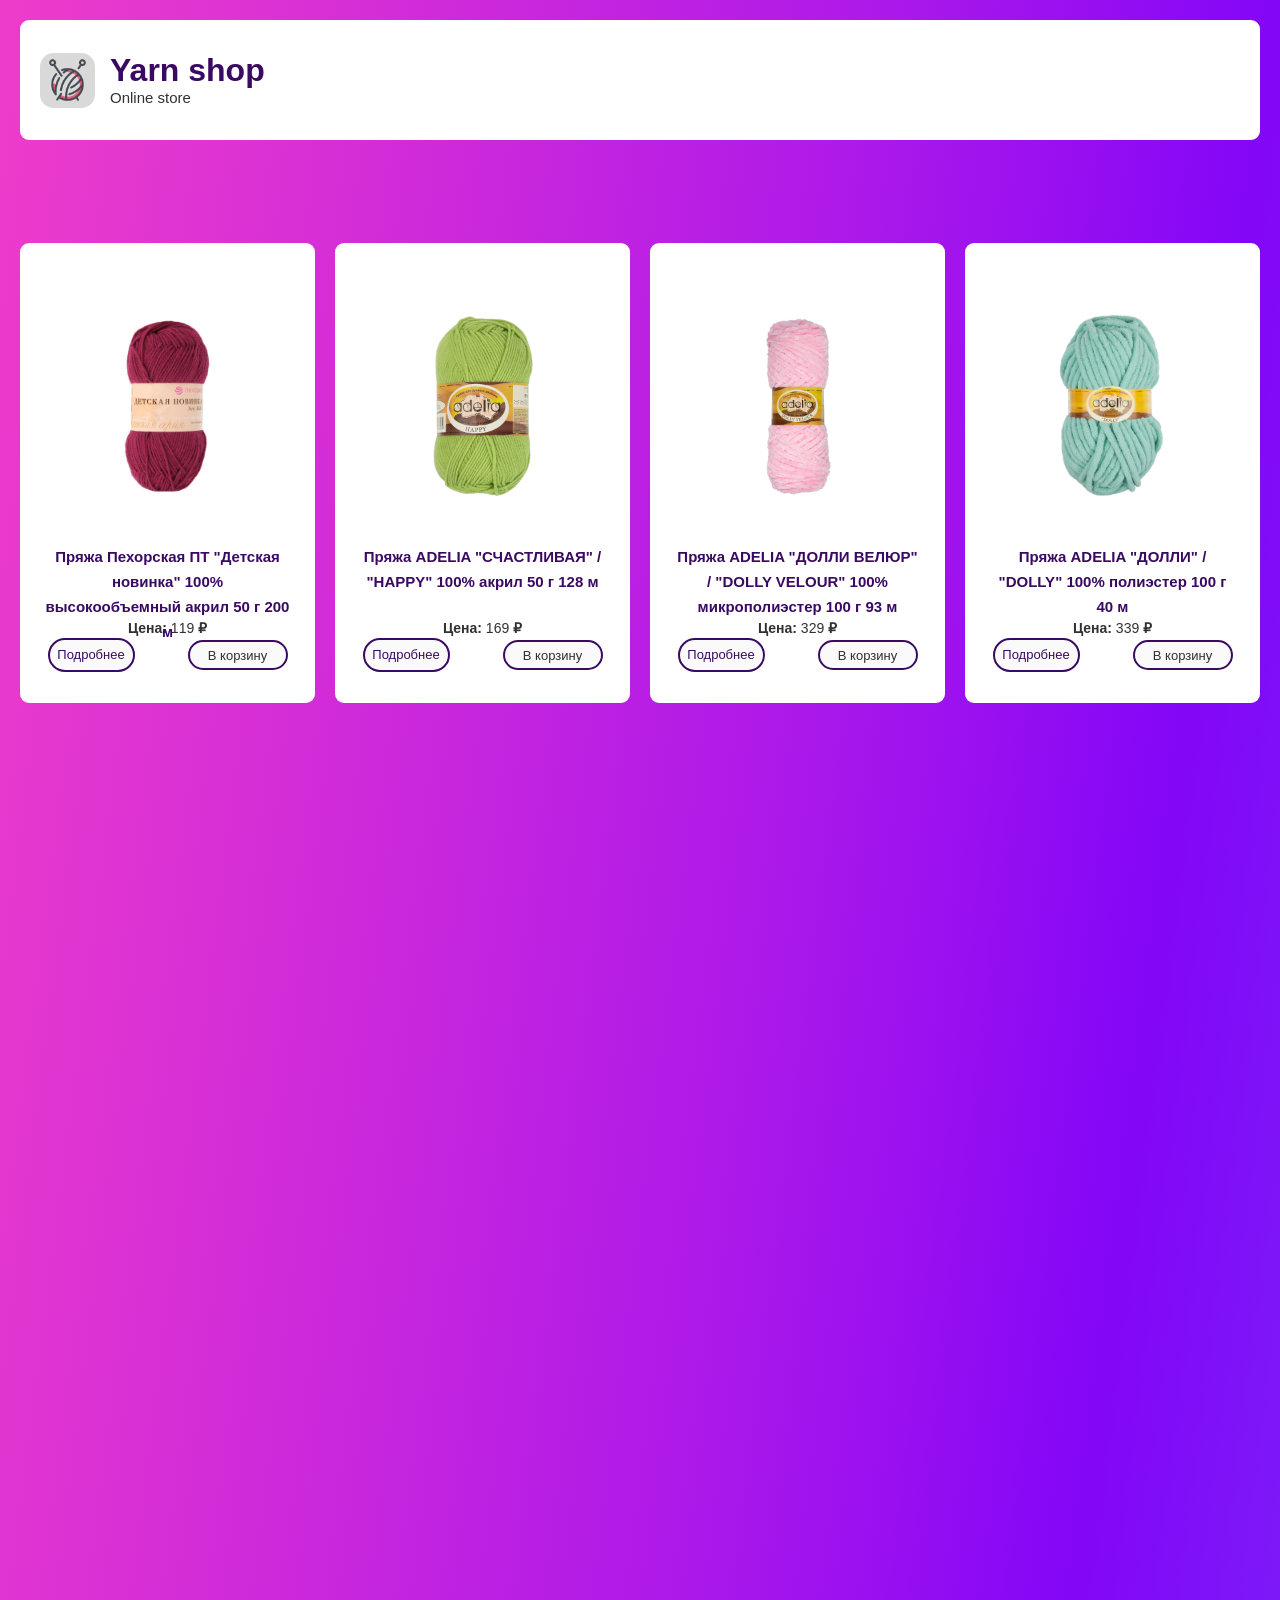
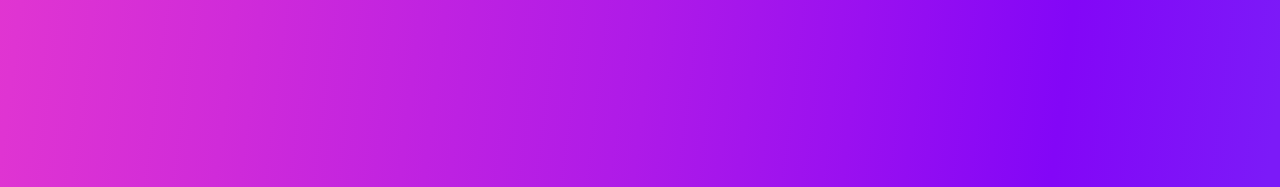
==== pages/index.html @ 64d44b90 "Initial project structure" ====
<!DOCTYPE html>
<html lang="en">
<head>
    <meta charset="UTF-8">
    <meta http-equiv="X-UA-Compatible" content="IE=edge">
    <meta name="viewport" content="width=device-width, initial-scale=1.0">
    <title>Yarn shop</title>
    <link href="style.css" rel="stylesheet">
    <script src="main/books.js"></script>
    <script src="script.js"></script>
</head>
<body>
<div class="main">
    <div class="header">
        <div class="header-content">
            <section class="logo">
                <img class="logo-img" src="../images/icon.svg" alt="Yarn shop" draggable="false">
                <div class="logo-text">
                    <h2 class="title-shop">Yarn shop</h2>
                    <p class="subtitle-logo">Online store</p>
                </div>
            </section>
            <section class="section-bag">
                <img class="bag-book" src="../images/cart.webp" alt="Cart" draggable="false">
            </section>
        </div>
    </div>

    <section class="book-page">
        <div class="main-content"></div>
    </section>
</div>
</body>
</html>
---- pages/style.css ----
:root {
    --background: linear-gradient(97.26deg, #ed3cca .49%, #df34d2 14.88%, #d02bd9 29.27%, #bf22e1 43.14%, #ae1ae8 57.02%, #9a10f0 70.89%, #8306f7 84.76%, #7c1af8 99.15%), linear-gradient(rgba(0, 0, 0, .05), rgba(0, 0, 0, .05));
    --color-title: #3a0a63;
    --border-accent: #3a0a63;
}

body {
    width: 1280px;
    margin: auto;
    position: relative;

    background: var(--background);
}

.main {
    width: 1280px;
    position: relative;
}

.header {
    width: 1240px;
    height: 120px;
    margin: 20px;
    padding: 0 20px;
    box-sizing: border-box;

    background-color: #FFFFFF;
    border-radius: 9px;

    display: flex;
    flex-direction: row;
    justify-content: space-around;
    align-items: center;
}

.header-content {
    width: 1200px;
    height: 60px;
    position: relative;

    display: flex;
    flex-direction: row;
    justify-content: flex-start;
    align-items: center;
}

.section-bag {
    position: absolute;
    right: 0;
    top: 0;

    width: 80px;
    height: 60px;

    display: flex;
    justify-content: flex-end;
    align-items: center;
}

.bag-book {
    width: 55px;
    height: 55px;
}

.bag-book.over {
    outline: solid 2px #FFFFFF;
    border-radius: 9px;
}

.logo {
    display: flex;
    flex-direction: row;
    align-items: center;
}

.logo-img {
    width: 55px;
    height: 55px;
    margin: 0 15px 0 0;
}

.logo-text {
    display: flex;
    flex-direction: column;
    align-items: flex-start;
}

.title-shop {
    font-family: "WB Sans", "Segoe UI", Arial, sans-serif;
    font-style: normal;
    font-size: 32px;
    line-height: 35px;
    text-align: left;
    margin: 0;

    color: var(--color-title);
}

.subtitle-logo {
    font-family: Arial, serif;
    font-style: normal;
    font-size: 15px;
    line-height: 20px;
    color: rgba(27, 27, 27, 0.903);
    margin: 0;

}

.book-page {
    width: 1280px;
    height: 1627px;

    display: flex;
    flex-direction: column;
    justify-content: space-evenly;
    align-items: center;
}

.main-content {
    width: 1240px;
    height: 1462px;


    display: grid;
    grid-template-columns: repeat(4, 295px);
    grid-template-rows: repeat(3, 485px);
    justify-items: center;
    column-gap: 20px;
    row-gap: 16px;
}

.book-card {
    width: 295px;
    height: 460px;
    margin: 0;
    position: relative;

    background: #FFFFFF;
    border-radius: 9px;

    display: flex;
    flex-direction: column;
    align-items: center;
    justify-content: center;

}

.imgCard {
    width: 200px;
    height: 265px;
    margin: 0 0 5px 0;

    object-fit: contain;
}

.name-book {
    width: 247px;
    height: 72px;
    margin: 0;

    font-family: "WB Sans", "Segoe UI", Arial, sans-serif;
    font-style: normal;
    font-size: 15px;
    line-height: 25px;
    text-align: center;
    color: var(--color-title);
}

.price-book {
    width: 160px;
    height: 22px;
    margin: 0;

    font-family: "WB Sans", "Segoe UI", Arial, sans-serif;
    font-style: normal;
    font-size: 14px;
    line-height: 25px;
    text-align: center;
    color: rgba(27, 27, 27, 0.903);
}

.currency {
    font-weight: 700;
}

.section-for-button {
    width: 240px;
    height: 34px;

    display: flex;
    flex-direction: row;
    align-items: center;
    justify-content: space-between;

}

.show-more {
    width: 83px;
    height: 30px;

    display: flex;
    align-items: center;
    justify-content: center;

    background: #FAFAFA;
    border-radius: 100px;
    border: solid 2px var(--border-accent);

    font-family: "WB Sans", "Segoe UI", Arial, sans-serif;
    font-style: normal;
    font-size: 13px;
    line-height: 25px;
    color: var(--color-title);

}

.show-more:hover {
    cursor: pointer;
    background: rgba(58, 10, 99, 0.1);
}

.add-bag {
    width: 100px;
    height: 30px;

    background: #FAFAFA;
    border-radius: 100px;
    border: solid 2px var(--border-accent);

    font-family: Arial, serif;
    font-style: normal;
    font-size: 13px;
    line-height: 25px;
    color: rgba(27, 27, 27, 0.903);

}

.add-bag:hover {
    cursor: pointer;
    background: rgba(58, 10, 99, 0.1);
}

.modal-win {
    display: none;
}

.show-win {
    width: 285px;
    max-height: 350px;
    padding: 15px;
    box-sizing: border-box;

    display: flex;
    flex-direction: column;
    justify-content: flex-start;
    align-items: flex-start;

    background: #FFFFFF;
    border-radius: 9px;
    box-shadow: 0 6px 24px rgba(0, 0, 0, 0.35);

    font-family: 'Georgia', sans-serif;
    font-style: normal;
    font-weight: 400;
    font-size: 16px;
    line-height: 130%;
    letter-spacing: 0.06em;

    position: absolute;
    bottom: 70px;
    left: 50%;
    transform: translateX(-50%);
    z-index: 50;

    color: #000000;

}

.name-book-mod {
    margin: 0 0 10px 0;
    flex: 0 0 auto;
    max-height: 90px;
    overflow-y: auto;

    font-family: "WB Sans", "Segoe UI", Arial, sans-serif;
    font-style: normal;
    font-size: 15px;
    line-height: 22px;
    color: var(--color-title);
}

.describe-book {
    margin: 0;
    padding-right: 5px;
    flex: 1 1 auto;
    min-height: 0;
    overflow-y: auto;

    font-family: "WB Sans", "Segoe UI", Arial, sans-serif;
    font-style: normal;
    font-size: 15px;
    line-height: 25px;
    color: rgba(27, 27, 27, 0.903);
}
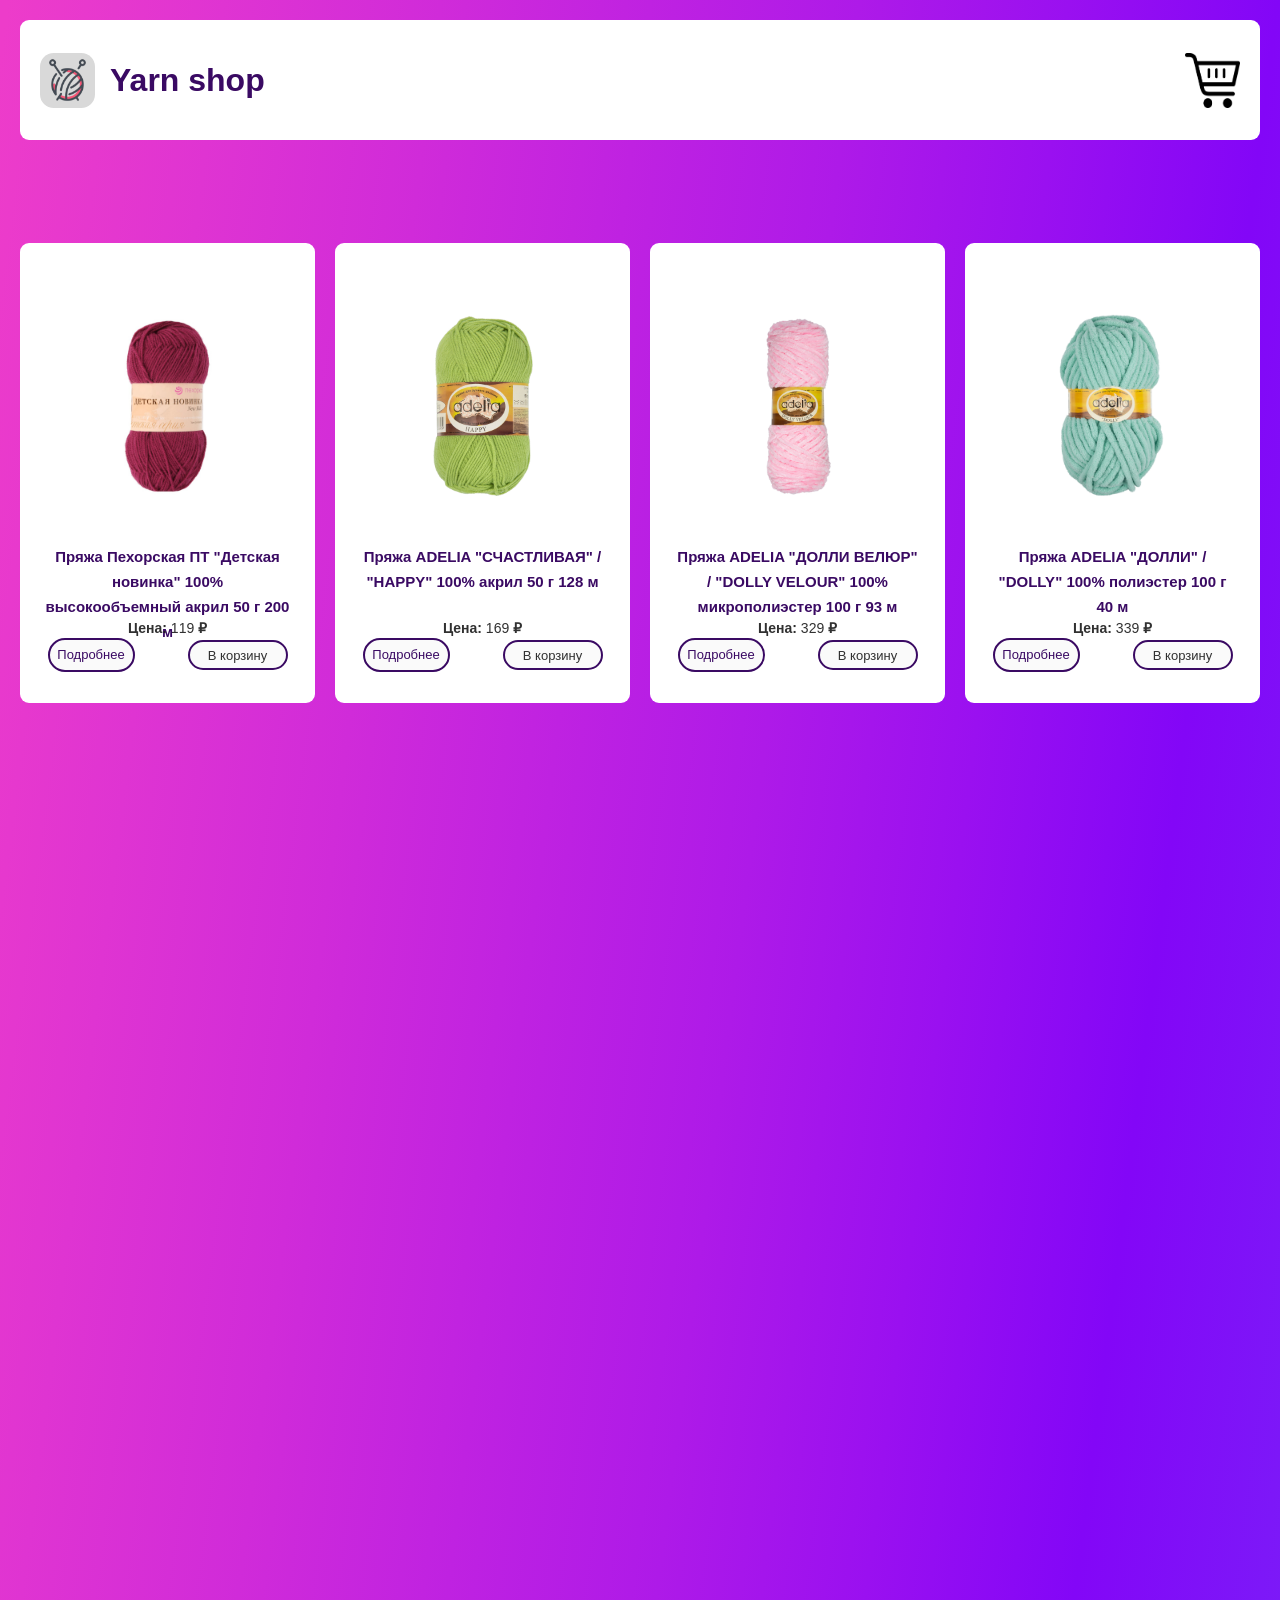
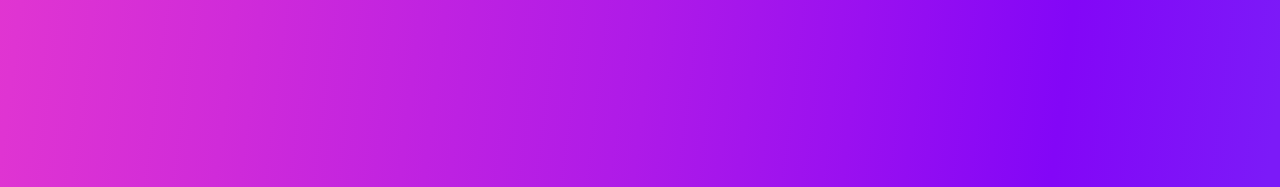
==== commit 7d7fec0d: "Renamed main page files + minor changes" ====
--- a/pages/index.html
+++ b/pages/index.html
@@ -17,11 +17,10 @@
                 <img class="logo-img" src="../images/icon.svg" alt="Yarn shop" draggable="false">
                 <div class="logo-text">
                     <h2 class="title-shop">Yarn shop</h2>
-                    <p class="subtitle-logo">Online store</p>
                 </div>
             </section>
             <section class="section-bag">
-                <img class="bag-book" src="../images/cart.webp" alt="Cart" draggable="false">
+                <img class="bag-book" src="../images/cart.png" alt="Cart" draggable="false">
             </section>
         </div>
     </div>
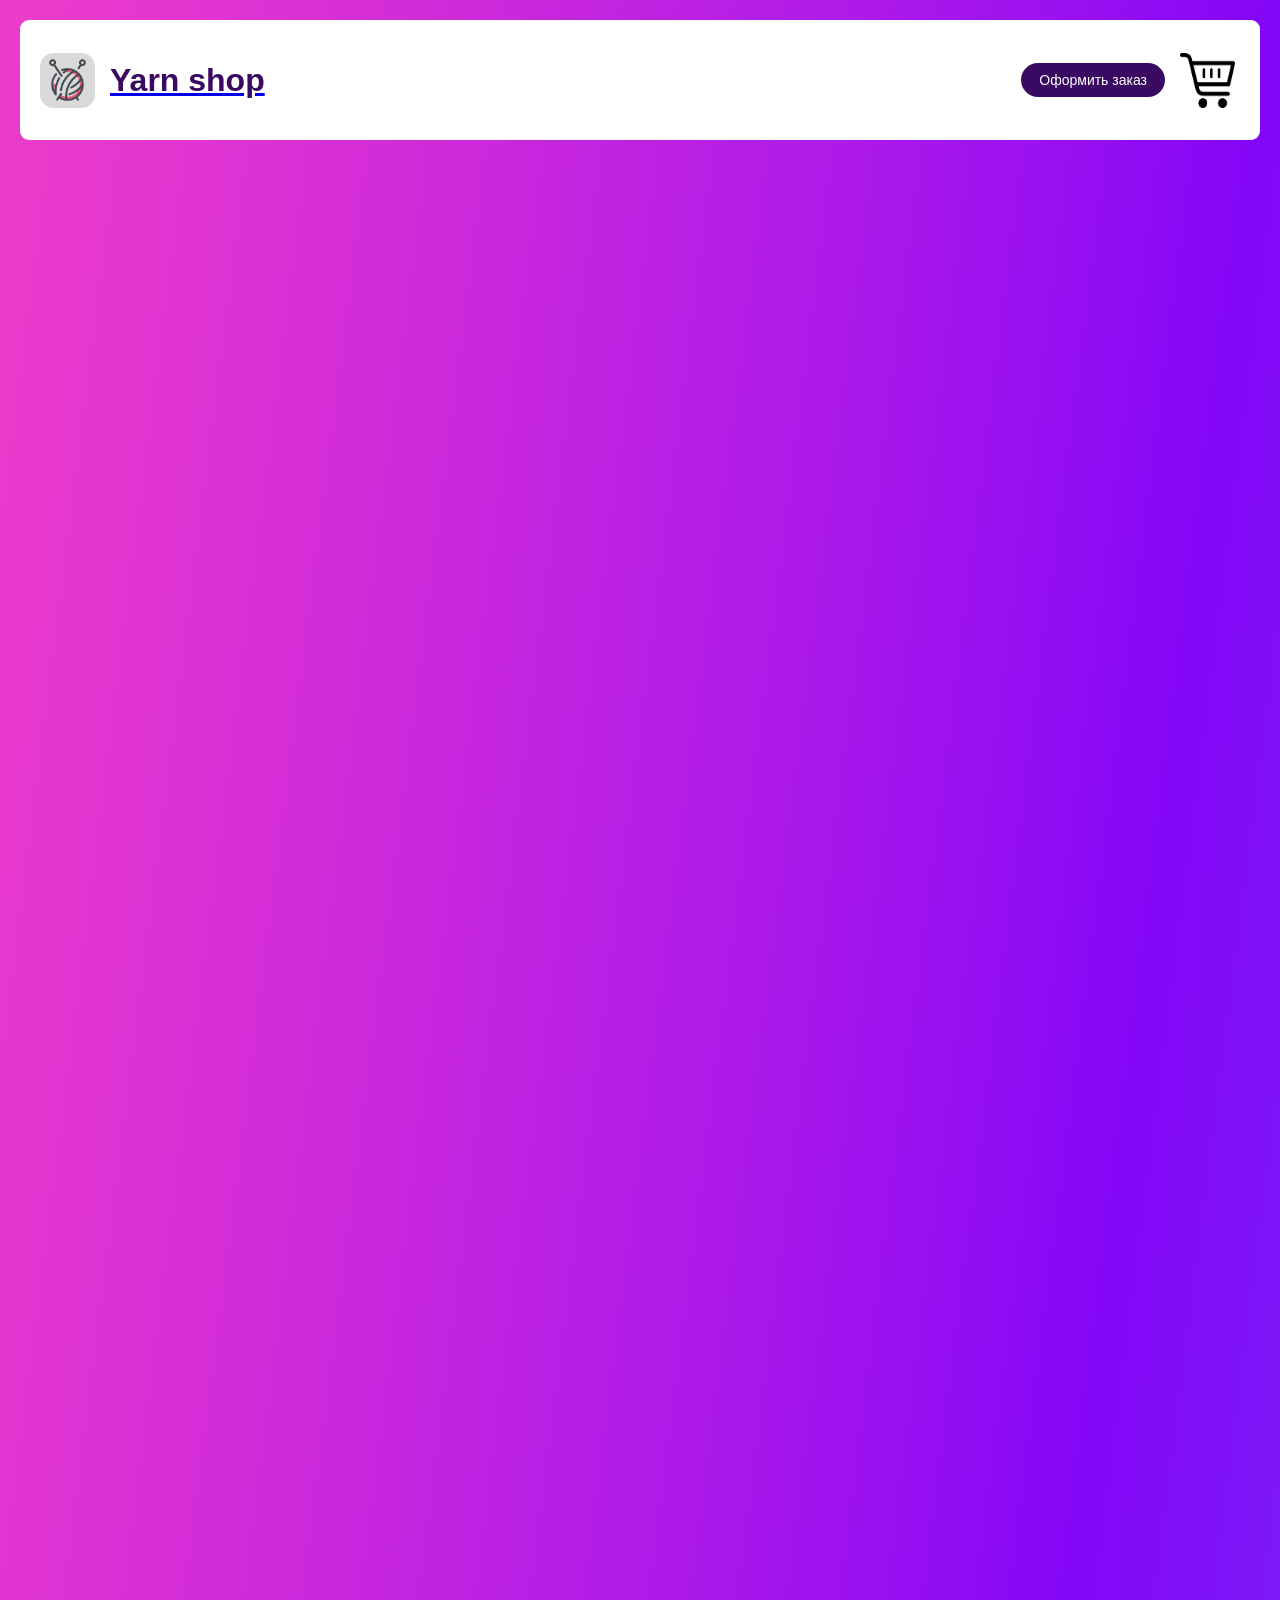
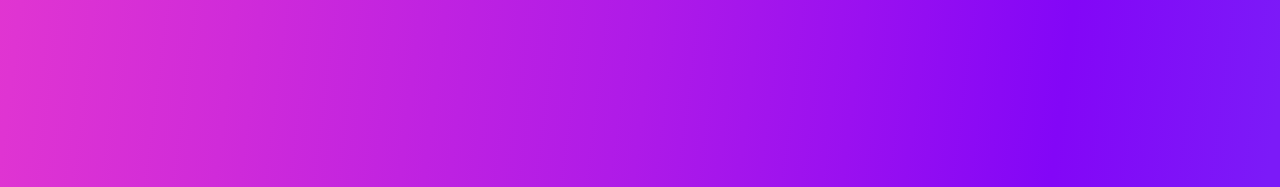
==== commit cd029008: "Changed directories for js, css and html files to the according ones" ====
--- a/pages/index.html
+++ b/pages/index.html
@@ -1,33 +1,36 @@
 <!DOCTYPE html>
-<html lang="en">
+<html lang="ru">
 <head>
     <meta charset="UTF-8">
     <meta http-equiv="X-UA-Compatible" content="IE=edge">
     <meta name="viewport" content="width=device-width, initial-scale=1.0">
     <title>Yarn shop</title>
-    <link href="style.css" rel="stylesheet">
-    <script src="main/books.js"></script>
-    <script src="script.js"></script>
+    <link rel="icon" type="image/png" href="../images/favicon.png">
+    <link href="../css/style.css" rel="stylesheet">
+    <script src="../js/data.js"></script>
+    <script src="../js/script.js"></script>
 </head>
 <body>
-<div class="main">
-    <div class="header">
+<main class="main">
+    <header class="header">
         <div class="header-content">
-            <section class="logo">
-                <img class="logo-img" src="../images/icon.svg" alt="Yarn shop" draggable="false">
+            <a class="logo" href="index.html">
+                <img class="logo-img" src="../images/icon.svg" alt="Логотип Yarn shop" draggable="false">
                 <div class="logo-text">
-                    <h2 class="title-shop">Yarn shop</h2>
+                    <h1 class="title-shop">Yarn shop</h1>
                 </div>
-            </section>
-            <section class="section-bag">
-                <img class="bag-book" src="../images/cart.png" alt="Cart" draggable="false">
-            </section>
+            </a>
+            <div class="section-bag">
+                <button type="button" class="button-order-open">Оформить заказ</button>
+                <span class="cart-count" hidden>0</span>
+                <img class="bag-book" src="../images/cart.png" alt="Корзина" draggable="false">
+            </div>
         </div>
-    </div>
+    </header>
 
-    <section class="book-page">
+    <section class="book-page" aria-label="Каталог товаров">
         <div class="main-content"></div>
     </section>
-</div>
+</main>
 </body>
 </html>
--- a/css/style.css
+++ b/css/style.css
@@ -0,0 +1,425 @@
+﻿:root {
+    --background: linear-gradient(97.26deg, #ed3cca .49%, #df34d2 14.88%, #d02bd9 29.27%, #bf22e1 43.14%, #ae1ae8 57.02%, #9a10f0 70.89%, #8306f7 84.76%, #7c1af8 99.15%), linear-gradient(rgba(0, 0, 0, .05), rgba(0, 0, 0, .05));
+    --color-title: #3a0a63;
+    --border-accent: #3a0a63;
+}
+
+html {
+    overflow-x: hidden;
+}
+
+body {
+    width: 100%;
+    max-width: 1280px;
+    margin: auto;
+    position: relative;
+
+    background: var(--background);
+}
+
+.main {
+    width: 100%;
+    position: relative;
+}
+
+.header {
+    width: auto;
+    height: 120px;
+    margin: 20px;
+    padding: 0 20px;
+    box-sizing: border-box;
+
+    background-color: #FFFFFF;
+    border-radius: 9px;
+
+    display: flex;
+    flex-direction: row;
+    justify-content: space-around;
+    align-items: center;
+}
+
+.header-content {
+    width: 100%;
+    height: 60px;
+    position: relative;
+
+    display: flex;
+    flex-direction: row;
+    justify-content: flex-start;
+    align-items: center;
+}
+
+.section-bag {
+    position: absolute;
+    right: 0;
+    top: 0;
+
+    height: 60px;
+    padding-right: 5px;
+    box-sizing: border-box;
+
+    display: flex;
+    justify-content: flex-end;
+    align-items: center;
+    gap: 15px;
+}
+
+.button-order-open {
+    height: 34px;
+    padding: 0 18px;
+    box-sizing: border-box;
+
+    background: var(--color-title);
+    border: none;
+    border-radius: 100px;
+
+    font-family: "WB Sans", "Segoe UI", Arial, sans-serif;
+    font-size: 14px;
+    color: #FFFFFF;
+}
+
+.button-order-open:hover {
+    cursor: pointer;
+    background: rgba(58, 10, 99, 0.85);
+}
+
+.cart-count {
+    min-width: 22px;
+    height: 22px;
+    padding: 0 5px;
+    box-sizing: border-box;
+
+    position: absolute;
+    right: 45px;
+    top: 4px;
+
+    background: var(--color-title);
+    border: solid 2px #FFFFFF;
+    border-radius: 100px;
+
+    font-size: 12px;
+    line-height: 18px;
+    text-align: center;
+    color: #FFFFFF;
+}
+
+.bag-book {
+    width: 55px;
+    height: 55px;
+}
+
+.bag-book.over {
+    outline: solid 2px #FFFFFF;
+    border-radius: 9px;
+}
+
+.logo {
+    display: flex;
+    flex-direction: row;
+    align-items: center;
+}
+
+.logo-img {
+    width: 55px;
+    height: 55px;
+    margin: 0 15px 0 0;
+}
+
+.logo-text {
+    display: flex;
+    flex-direction: column;
+    align-items: flex-start;
+}
+
+.title-shop {
+    font-family: "WB Sans", "Segoe UI", Arial, sans-serif;
+    font-style: normal;
+    font-size: 32px;
+    line-height: 35px;
+    text-align: left;
+    margin: 0;
+
+    color: var(--color-title);
+}
+
+.book-page {
+    width: 100%;
+    min-height: 1627px;
+    box-sizing: border-box;
+    padding: 82.5px 20px 57.5px;
+
+    display: flex;
+    flex-direction: column;
+    justify-content: flex-start;
+    align-items: center;
+}
+
+.main-content {
+    width: 100%;
+    max-width: 1240px;
+    min-height: 1462px;
+
+
+    display: grid;
+    grid-template-columns: repeat(auto-fill, 295px);
+    grid-auto-rows: 485px;
+    justify-content: center;
+    justify-items: center;
+    column-gap: 20px;
+    row-gap: 16px;
+}
+
+.book-card {
+    width: 295px;
+    height: 460px;
+    margin: 0;
+    position: relative;
+
+    background: #FFFFFF;
+    border-radius: 9px;
+
+    display: flex;
+    flex-direction: column;
+    align-items: center;
+    justify-content: center;
+
+}
+
+.imgCard {
+    width: 200px;
+    height: 265px;
+    margin: 0 0 5px 0;
+
+    object-fit: contain;
+}
+
+.name-book {
+    width: 247px;
+    height: 72px;
+    margin: 0;
+
+    font-family: "WB Sans", "Segoe UI", Arial, sans-serif;
+    font-style: normal;
+    font-size: 15px;
+    line-height: 25px;
+    text-align: center;
+    color: var(--color-title);
+}
+
+.price-book {
+    width: 160px;
+    height: 22px;
+    margin: 0;
+
+    font-family: "WB Sans", "Segoe UI", Arial, sans-serif;
+    font-style: normal;
+    font-size: 14px;
+    line-height: 25px;
+    text-align: center;
+    color: rgba(27, 27, 27, 0.903);
+}
+
+.currency {
+    font-weight: 700;
+}
+
+.section-for-button {
+    width: 255px;
+    height: 34px;
+
+    display: flex;
+    flex-direction: row;
+    align-items: center;
+    justify-content: space-between;
+
+}
+
+.show-more {
+    width: 83px;
+    height: 30px;
+    padding: 0;
+    box-sizing: border-box;
+
+    display: flex;
+    align-items: center;
+    justify-content: center;
+
+    background: #FAFAFA;
+    border-radius: 100px;
+    border: solid 2px var(--border-accent);
+
+    font-family: "WB Sans", "Segoe UI", Arial, sans-serif;
+    font-style: normal;
+    font-size: 13px;
+    line-height: 25px;
+    color: var(--color-title);
+
+}
+
+.show-more:hover {
+    cursor: pointer;
+    background: rgba(58, 10, 99, 0.1);
+}
+
+.add-bag {
+    height: 30px;
+    padding: 0 14px;
+    box-sizing: border-box;
+
+    background: #FAFAFA;
+    border-radius: 100px;
+    border: solid 2px var(--border-accent);
+    white-space: nowrap;
+
+    font-family: Arial, serif;
+    font-style: normal;
+    font-size: 13px;
+    line-height: 25px;
+    color: rgba(27, 27, 27, 0.903);
+
+}
+
+.add-bag:hover {
+    cursor: pointer;
+    background: rgba(58, 10, 99, 0.1);
+}
+
+.modal-win {
+    display: none;
+}
+
+.show-win {
+    width: 285px;
+    max-height: 350px;
+    padding: 15px;
+    box-sizing: border-box;
+
+    display: flex;
+    flex-direction: column;
+    justify-content: flex-start;
+    align-items: flex-start;
+
+    background: #FFFFFF;
+    border-radius: 9px;
+    box-shadow: 0 6px 24px rgba(0, 0, 0, 0.35);
+
+    font-family: 'Georgia', sans-serif;
+    font-style: normal;
+    font-weight: 400;
+    font-size: 16px;
+    line-height: 130%;
+    letter-spacing: 0.06em;
+
+    position: absolute;
+    bottom: 70px;
+    left: 50%;
+    transform: translateX(-50%);
+    z-index: 50;
+
+    color: #000000;
+
+}
+
+.name-book-mod {
+    margin: 0 0 10px 0;
+    flex: 0 0 auto;
+    max-height: 90px;
+    overflow-y: auto;
+
+    font-family: "WB Sans", "Segoe UI", Arial, sans-serif;
+    font-style: normal;
+    font-size: 15px;
+    line-height: 22px;
+    color: var(--color-title);
+}
+
+.describe-book {
+    margin: 0;
+    padding-right: 5px;
+    flex: 1 1 auto;
+    min-height: 0;
+    overflow-y: auto;
+
+    font-family: "WB Sans", "Segoe UI", Arial, sans-serif;
+    font-style: normal;
+    font-size: 15px;
+    line-height: 25px;
+    color: rgba(27, 27, 27, 0.903);
+}
+
+[hidden] {
+    display: none !important;
+}
+
+/* ---------- media queries ---------- */
+
+@media (max-width: 1024px) {
+    .header {
+        height: 100px;
+        margin: 15px;
+    }
+
+    .book-page {
+        min-height: auto;
+        padding: 40px 20px;
+    }
+
+    .main-content {
+        min-height: auto;
+        grid-auto-rows: 485px;
+    }
+}
+
+@media (max-width: 640px) {
+    .header {
+        height: auto;
+        min-height: 80px;
+        margin: 10px;
+        padding: 12px 15px;
+    }
+
+    .header-content {
+        height: auto;
+        flex-wrap: wrap;
+        row-gap: 10px;
+        justify-content: space-between;
+    }
+
+    .section-bag {
+        position: static;
+        height: auto;
+        padding-right: 0;
+        gap: 10px;
+    }
+
+    .button-order-open {
+        height: 30px;
+        padding: 0 12px;
+        font-size: 12px;
+    }
+
+    .cart-count {
+        right: 48px;
+        top: -6px;
+    }
+
+    .logo-img {
+        width: 45px;
+        height: 45px;
+        margin-right: 10px;
+    }
+
+    .title-shop {
+        font-size: 24px;
+        line-height: 28px;
+    }
+
+    .book-page {
+        padding: 25px 12px;
+    }
+
+    .show-win {
+        width: 270px;
+        font-size: 14px;
+    }
+}
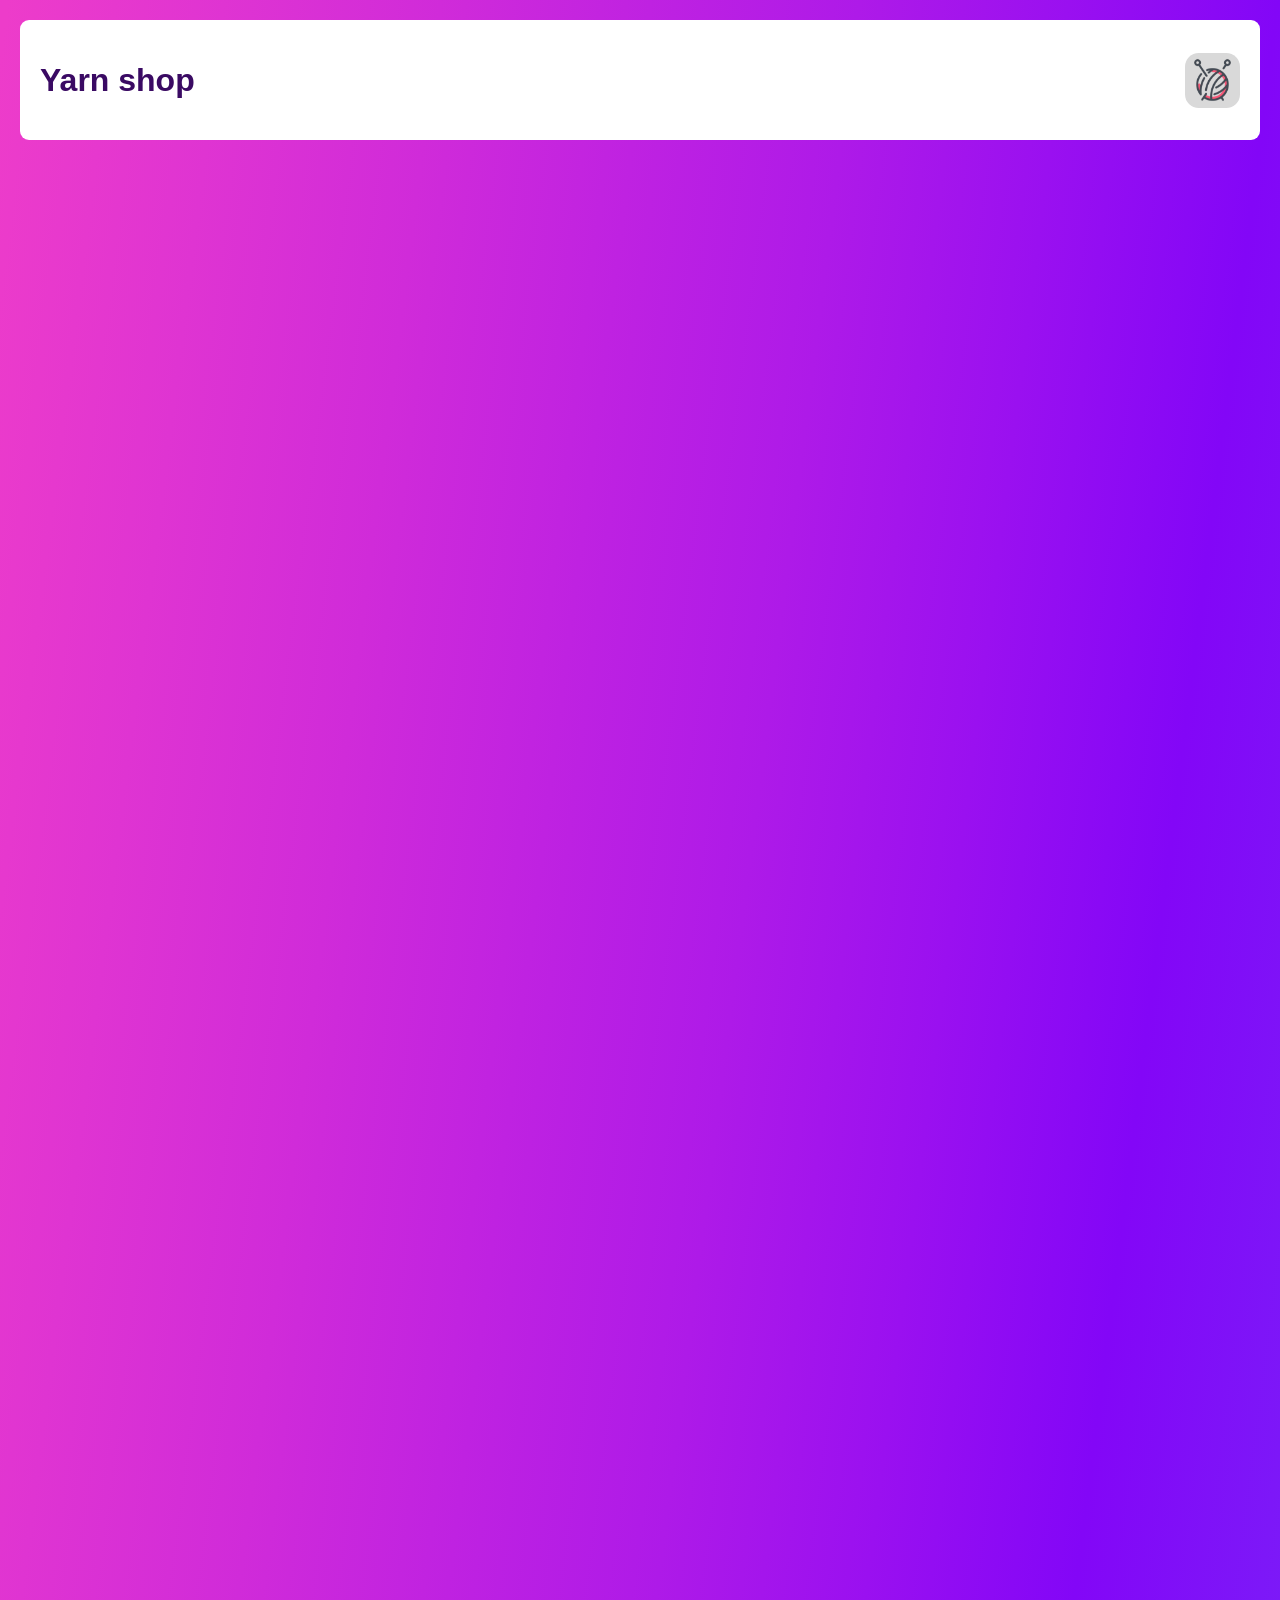
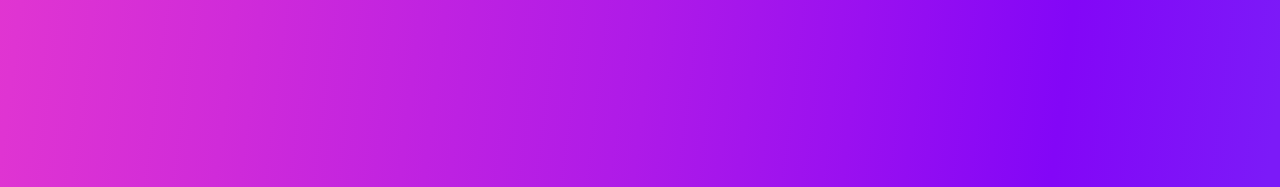
==== commit df37c53c: "Delete old pages" ====
--- a/pages/index.html
+++ b/pages/index.html
@@ -5,32 +5,25 @@
     <meta http-equiv="X-UA-Compatible" content="IE=edge">
     <meta name="viewport" content="width=device-width, initial-scale=1.0">
     <title>Yarn shop</title>
-    <link rel="icon" type="image/png" href="../images/favicon.png">
-    <link href="../css/style.css" rel="stylesheet">
-    <script src="../js/data.js"></script>
-    <script src="../js/script.js"></script>
+    <link href="style.css" rel="stylesheet">
+    <script src="script.js"></script>
 </head>
 <body>
-<main class="main">
-    <header class="header">
+<div class="main">
+    <div class="header">
         <div class="header-content">
-            <a class="logo" href="index.html">
-                <img class="logo-img" src="../images/icon.svg" alt="Логотип Yarn shop" draggable="false">
-                <div class="logo-text">
-                    <h1 class="title-shop">Yarn shop</h1>
-                </div>
-            </a>
-            <div class="section-bag">
-                <button type="button" class="button-order-open">Оформить заказ</button>
-                <span class="cart-count" hidden>0</span>
-                <img class="bag-book" src="../images/cart.png" alt="Корзина" draggable="false">
-            </div>
+            <section class="logo">
+                <h2 class="title-shop">Yarn shop</h2>
+            </section>
+            <section class="section-bag">
+                <img class="bag-book" src="../images/icon.svg" alt="Logo" draggable="false">
+            </section>
         </div>
-    </header>
+    </div>
 
-    <section class="book-page" aria-label="Каталог товаров">
+    <section class="book-page">
         <div class="main-content"></div>
     </section>
-</main>
+</div>
 </body>
 </html>
--- a/pages/style.css
+++ b/pages/style.css
@@ -0,0 +1,304 @@
+:root {
+    --background: linear-gradient(97.26deg, #ed3cca .49%, #df34d2 14.88%, #d02bd9 29.27%, #bf22e1 43.14%, #ae1ae8 57.02%, #9a10f0 70.89%, #8306f7 84.76%, #7c1af8 99.15%), linear-gradient(rgba(0, 0, 0, .05), rgba(0, 0, 0, .05));
+    --color-title: #3a0a63;
+    --border-accent: #3a0a63;
+}
+
+body {
+    width: 1280px;
+    margin: auto;
+    position: relative;
+
+    background: var(--background);
+}
+
+.main {
+    width: 1280px;
+    position: relative;
+}
+
+.header {
+    width: 1240px;
+    height: 120px;
+    margin: 20px;
+    padding: 0 20px;
+    box-sizing: border-box;
+
+    background-color: #FFFFFF;
+    border-radius: 9px;
+
+    display: flex;
+    flex-direction: row;
+    justify-content: space-around;
+    align-items: center;
+}
+
+.header-content {
+    width: 1200px;
+    height: 60px;
+    position: relative;
+
+    display: flex;
+    flex-direction: row;
+    justify-content: flex-start;
+    align-items: center;
+}
+
+.section-bag {
+    position: absolute;
+    right: 0;
+    top: 0;
+
+    width: 80px;
+    height: 60px;
+
+    display: flex;
+    justify-content: flex-end;
+    align-items: center;
+}
+
+.bag-book {
+    width: 55px;
+    height: 55px;
+}
+
+.bag-book.over {
+    outline: solid 2px #FFFFFF;
+    border-radius: 9px;
+}
+
+.logo {
+    display: flex;
+    flex-direction: row;
+    align-items: center;
+}
+
+.logo-img {
+    width: 55px;
+    height: 55px;
+    margin: 0 15px 0 0;
+}
+
+.logo-text {
+    display: flex;
+    flex-direction: column;
+    align-items: flex-start;
+}
+
+.title-shop {
+    font-family: "WB Sans", "Segoe UI", Arial, sans-serif;
+    font-style: normal;
+    font-size: 32px;
+    line-height: 35px;
+    text-align: left;
+    margin: 0;
+
+    color: var(--color-title);
+}
+
+.subtitle-logo {
+    font-family: Arial, serif;
+    font-style: normal;
+    font-size: 15px;
+    line-height: 20px;
+    color: rgba(27, 27, 27, 0.903);
+    margin: 0;
+
+}
+
+.book-page {
+    width: 1280px;
+    height: 1627px;
+
+    display: flex;
+    flex-direction: column;
+    justify-content: space-evenly;
+    align-items: center;
+}
+
+.main-content {
+    width: 1240px;
+    height: 1462px;
+
+
+    display: grid;
+    grid-template-columns: repeat(4, 295px);
+    grid-template-rows: repeat(3, 485px);
+    justify-items: center;
+    column-gap: 20px;
+    row-gap: 16px;
+}
+
+.book-card {
+    width: 295px;
+    height: 460px;
+    margin: 0;
+    position: relative;
+
+    background: #FFFFFF;
+    border-radius: 9px;
+
+    display: flex;
+    flex-direction: column;
+    align-items: center;
+    justify-content: center;
+
+}
+
+.imgCard {
+    width: 200px;
+    height: 265px;
+    margin: 0 0 5px 0;
+
+    object-fit: contain;
+}
+
+.name-book {
+    width: 247px;
+    height: 72px;
+    margin: 0;
+
+    font-family: "WB Sans", "Segoe UI", Arial, sans-serif;
+    font-style: normal;
+    font-size: 15px;
+    line-height: 25px;
+    text-align: center;
+    color: var(--color-title);
+}
+
+.price-book {
+    width: 160px;
+    height: 22px;
+    margin: 0;
+
+    font-family: "WB Sans", "Segoe UI", Arial, sans-serif;
+    font-style: normal;
+    font-size: 14px;
+    line-height: 25px;
+    text-align: center;
+    color: rgba(27, 27, 27, 0.903);
+}
+
+.currency {
+    font-weight: 700;
+}
+
+.section-for-button {
+    width: 240px;
+    height: 34px;
+
+    display: flex;
+    flex-direction: row;
+    align-items: center;
+    justify-content: space-between;
+
+}
+
+.show-more {
+    width: 83px;
+    height: 30px;
+
+    display: flex;
+    align-items: center;
+    justify-content: center;
+
+    background: #FAFAFA;
+    border-radius: 100px;
+    border: solid 2px var(--border-accent);
+
+    font-family: "WB Sans", "Segoe UI", Arial, sans-serif;
+    font-style: normal;
+    font-size: 13px;
+    line-height: 25px;
+    color: var(--color-title);
+
+}
+
+.show-more:hover {
+    cursor: pointer;
+    background: rgba(58, 10, 99, 0.1);
+}
+
+.add-bag {
+    width: 100px;
+    height: 30px;
+
+    background: #FAFAFA;
+    border-radius: 100px;
+    border: solid 2px var(--border-accent);
+
+    font-family: Arial, serif;
+    font-style: normal;
+    font-size: 13px;
+    line-height: 25px;
+    color: rgba(27, 27, 27, 0.903);
+
+}
+
+.add-bag:hover {
+    cursor: pointer;
+    background: rgba(58, 10, 99, 0.1);
+}
+
+.modal-win {
+    display: none;
+}
+
+.show-win {
+    width: 285px;
+    max-height: 350px;
+    padding: 15px;
+    box-sizing: border-box;
+
+    display: flex;
+    flex-direction: column;
+    justify-content: flex-start;
+    align-items: flex-start;
+
+    background: #FFFFFF;
+    border-radius: 9px;
+    box-shadow: 0 6px 24px rgba(0, 0, 0, 0.35);
+
+    font-family: 'Georgia', sans-serif;
+    font-style: normal;
+    font-weight: 400;
+    font-size: 16px;
+    line-height: 130%;
+    letter-spacing: 0.06em;
+
+    position: absolute;
+    bottom: 70px;
+    left: 50%;
+    transform: translateX(-50%);
+    z-index: 50;
+
+    color: #000000;
+
+}
+
+.name-book-mod {
+    margin: 0 0 10px 0;
+    flex: 0 0 auto;
+    max-height: 90px;
+    overflow-y: auto;
+
+    font-family: "WB Sans", "Segoe UI", Arial, sans-serif;
+    font-style: normal;
+    font-size: 15px;
+    line-height: 22px;
+    color: var(--color-title);
+}
+
+.describe-book {
+    margin: 0;
+    padding-right: 5px;
+    flex: 1 1 auto;
+    min-height: 0;
+    overflow-y: auto;
+
+    font-family: "WB Sans", "Segoe UI", Arial, sans-serif;
+    font-style: normal;
+    font-size: 15px;
+    line-height: 25px;
+    color: rgba(27, 27, 27, 0.903);
+}
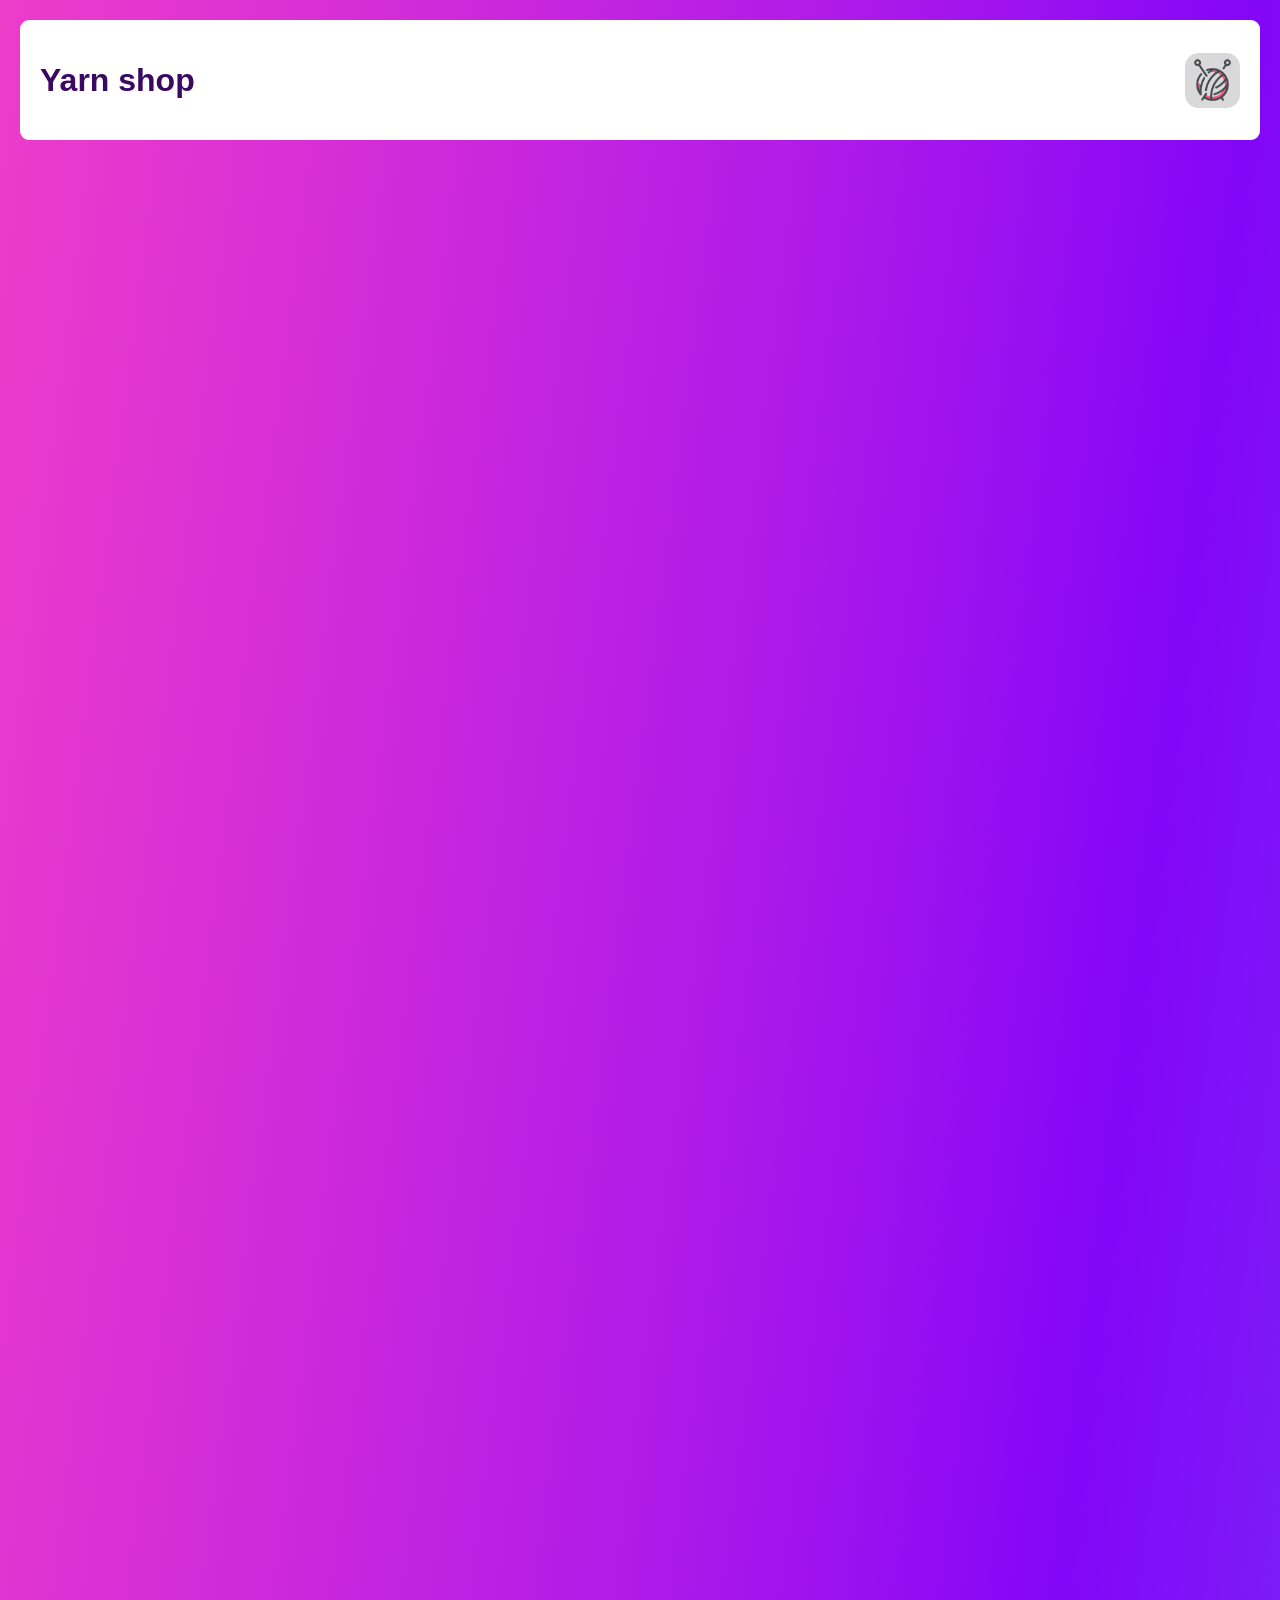
==== commit e0224d87: "feat: renamed catalog card classes" ====
--- a/pages/index.html
+++ b/pages/index.html
@@ -21,7 +21,7 @@
         </div>
     </div>
 
-    <section class="book-page">
+    <section class="yarn-page">
         <div class="main-content"></div>
     </section>
 </div>
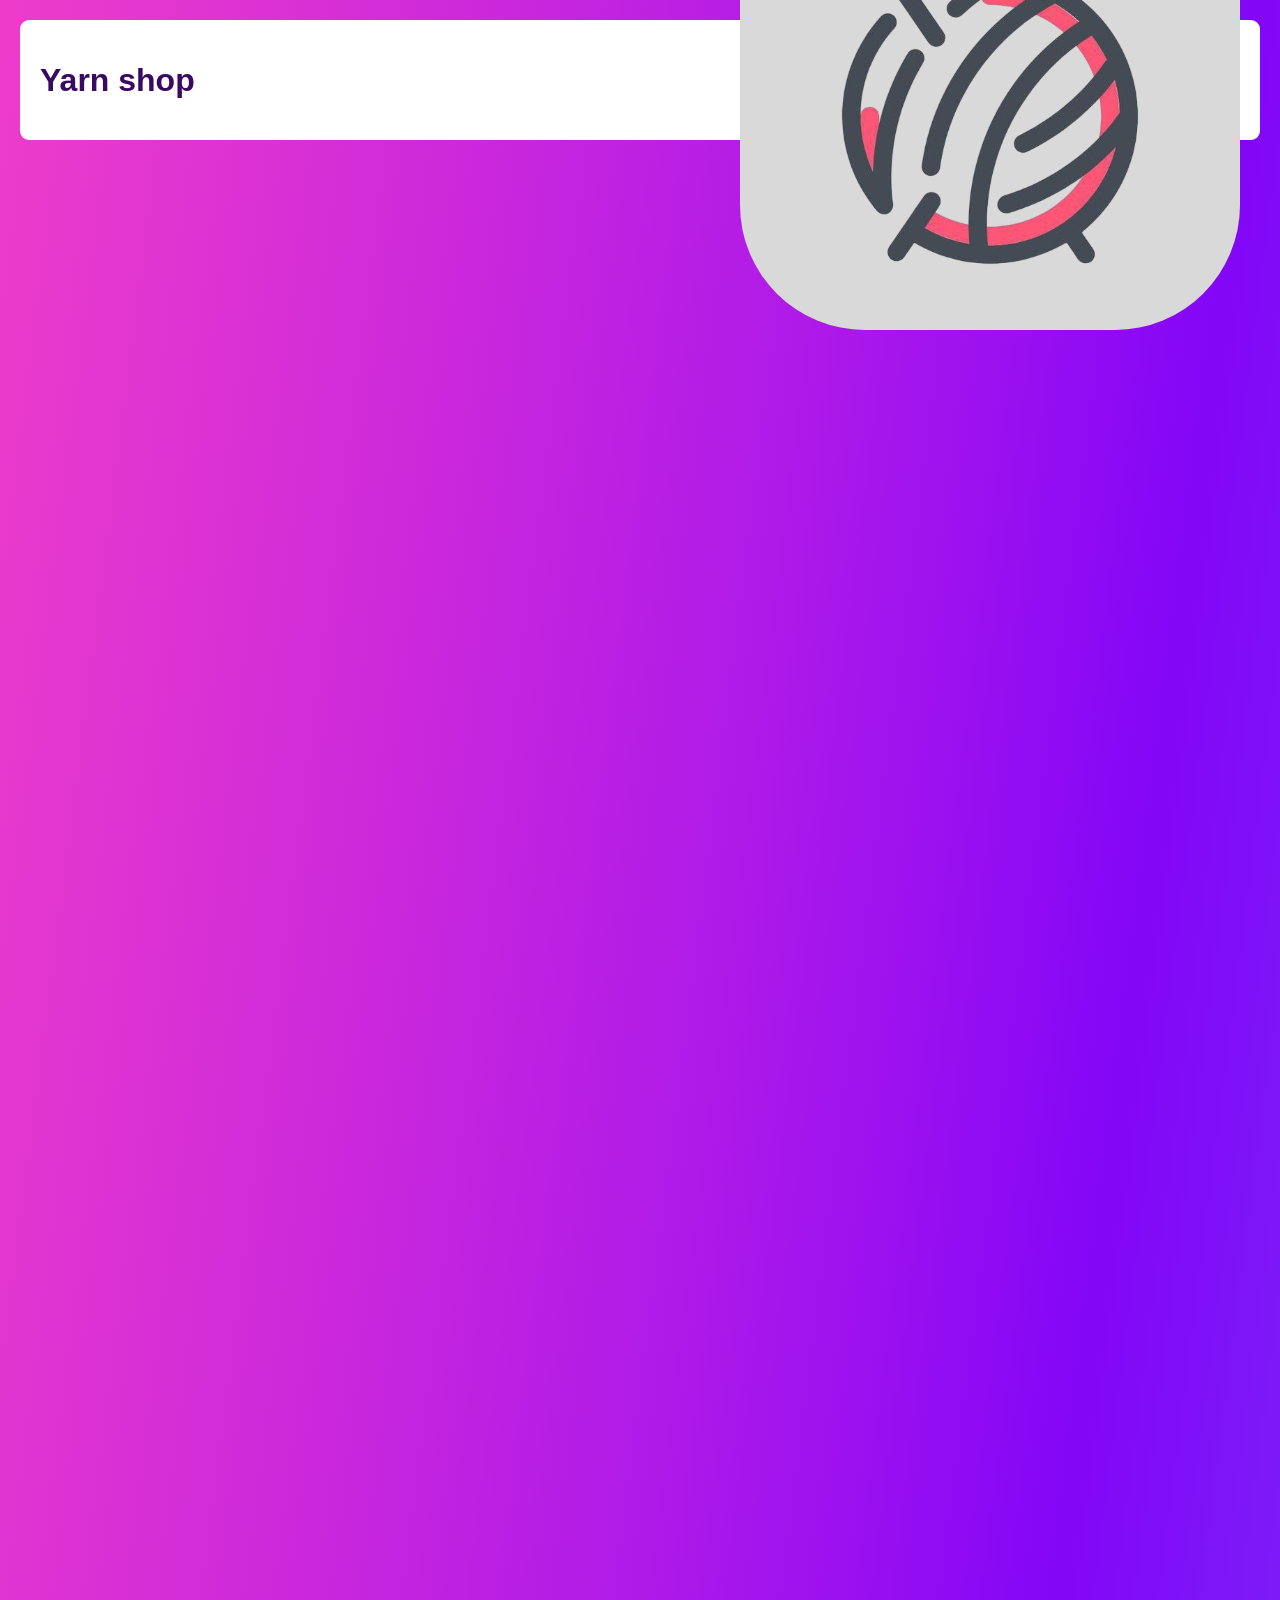
==== commit 7cbf4d7e: "fix: renamed bag icon class" ====
--- a/pages/index.html
+++ b/pages/index.html
@@ -16,7 +16,7 @@
                 <h2 class="title-shop">Yarn shop</h2>
             </section>
             <section class="section-bag">
-                <img class="bag-book" src="../images/icon.svg" alt="Logo" draggable="false">
+                <img class="bag-yarn" src="../images/icon.svg" alt="Logo" draggable="false">
             </section>
         </div>
     </div>
